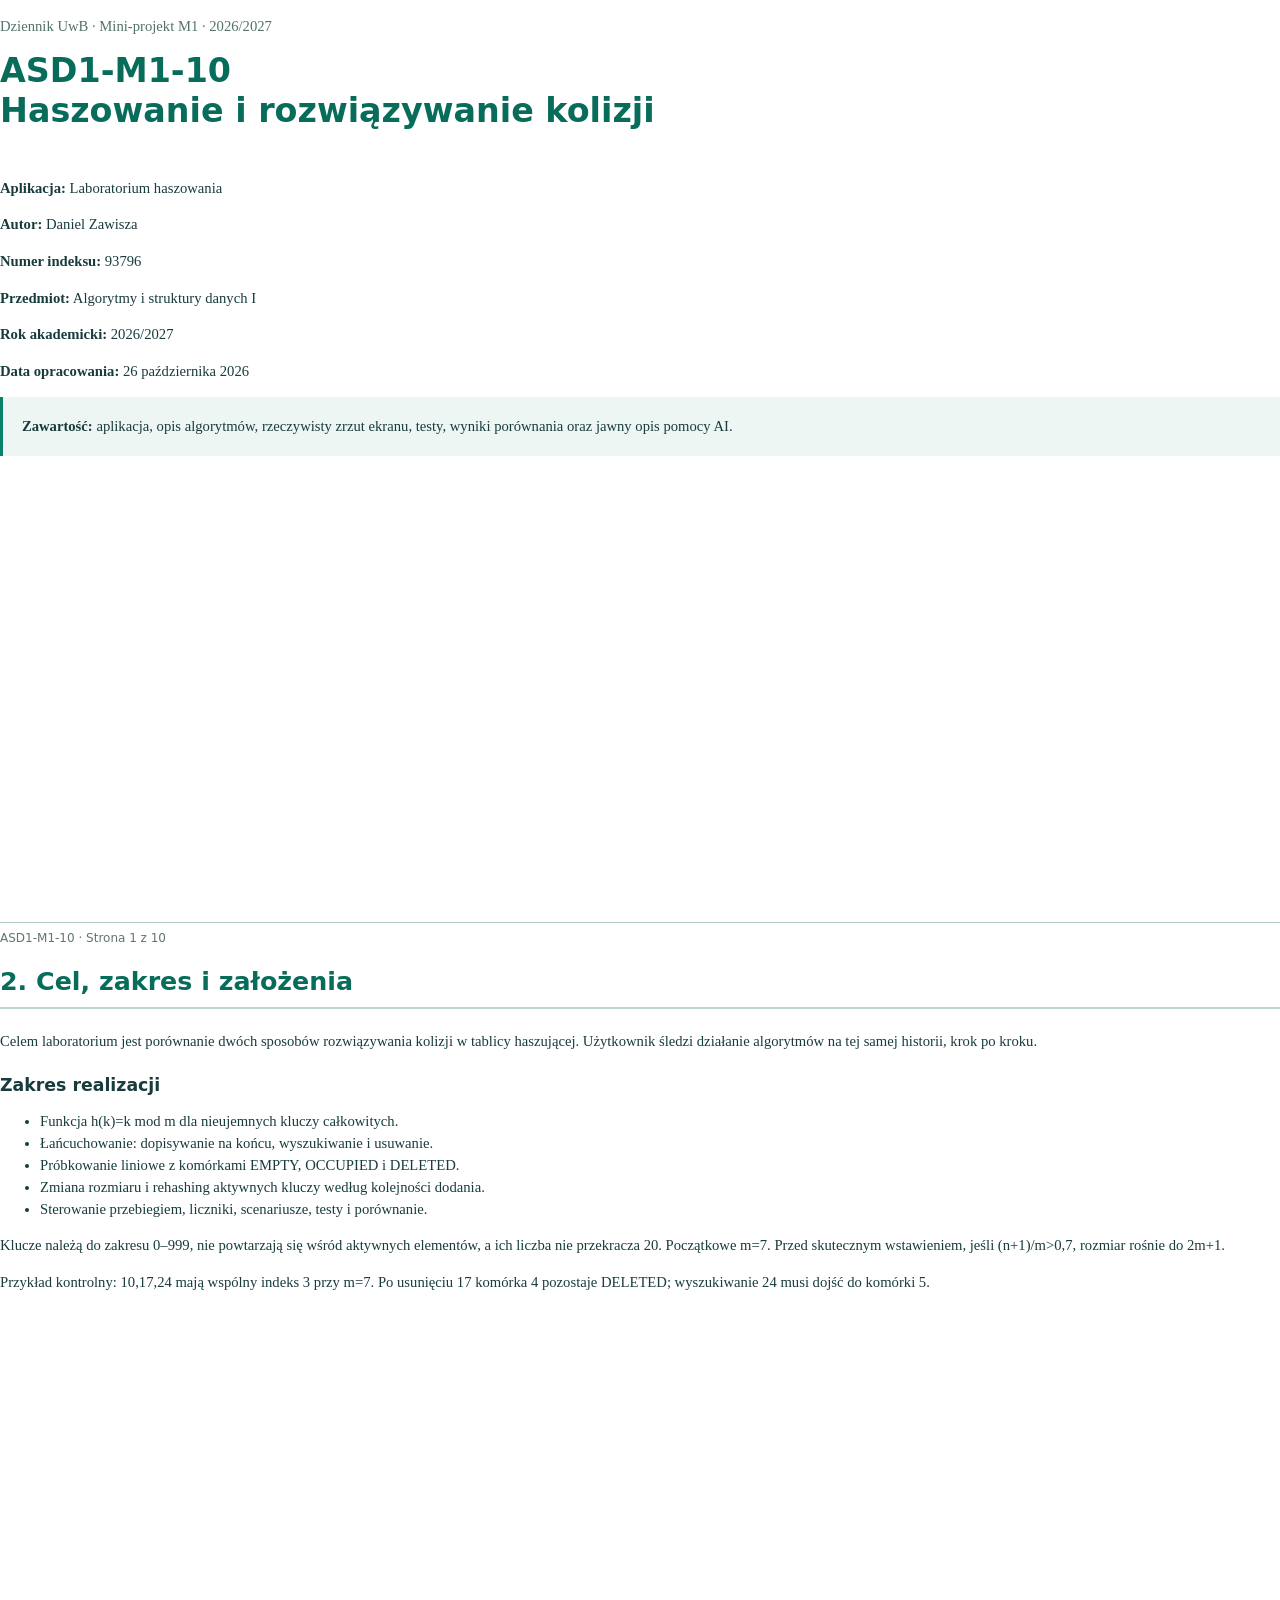
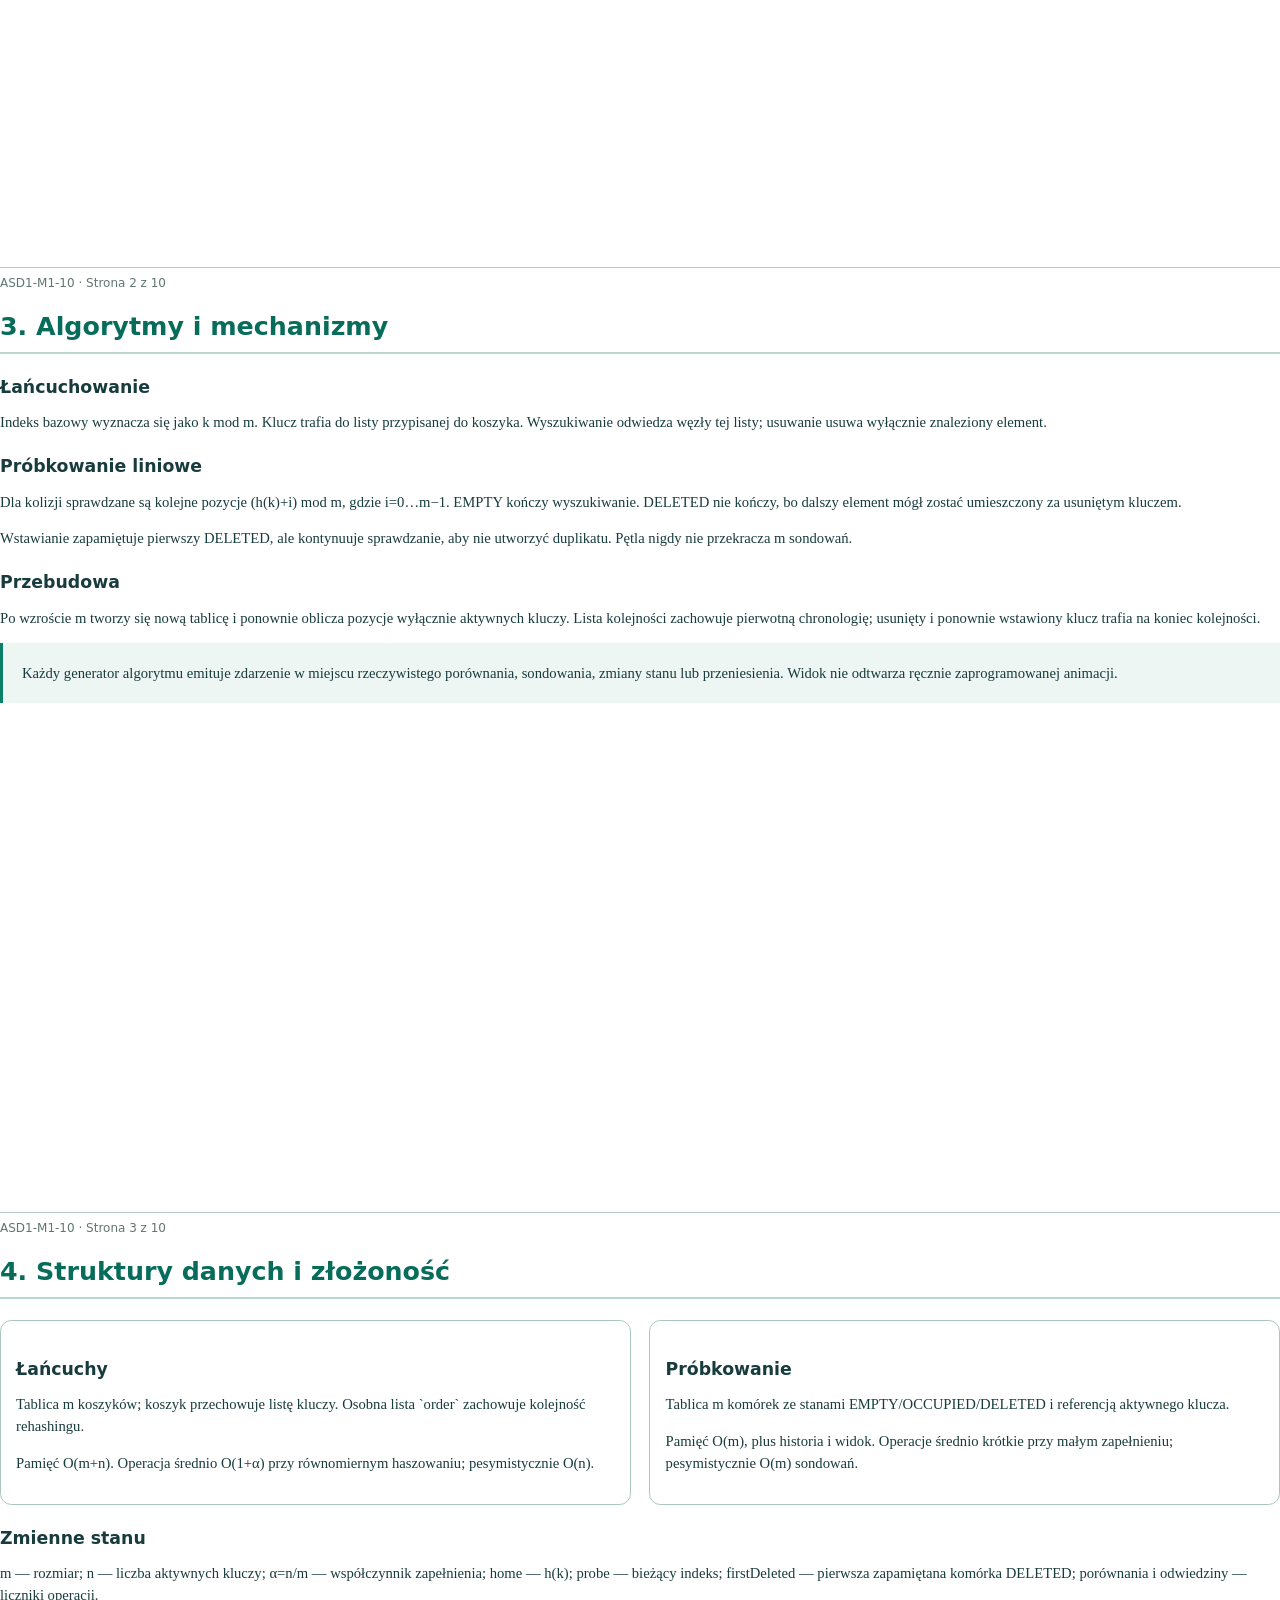
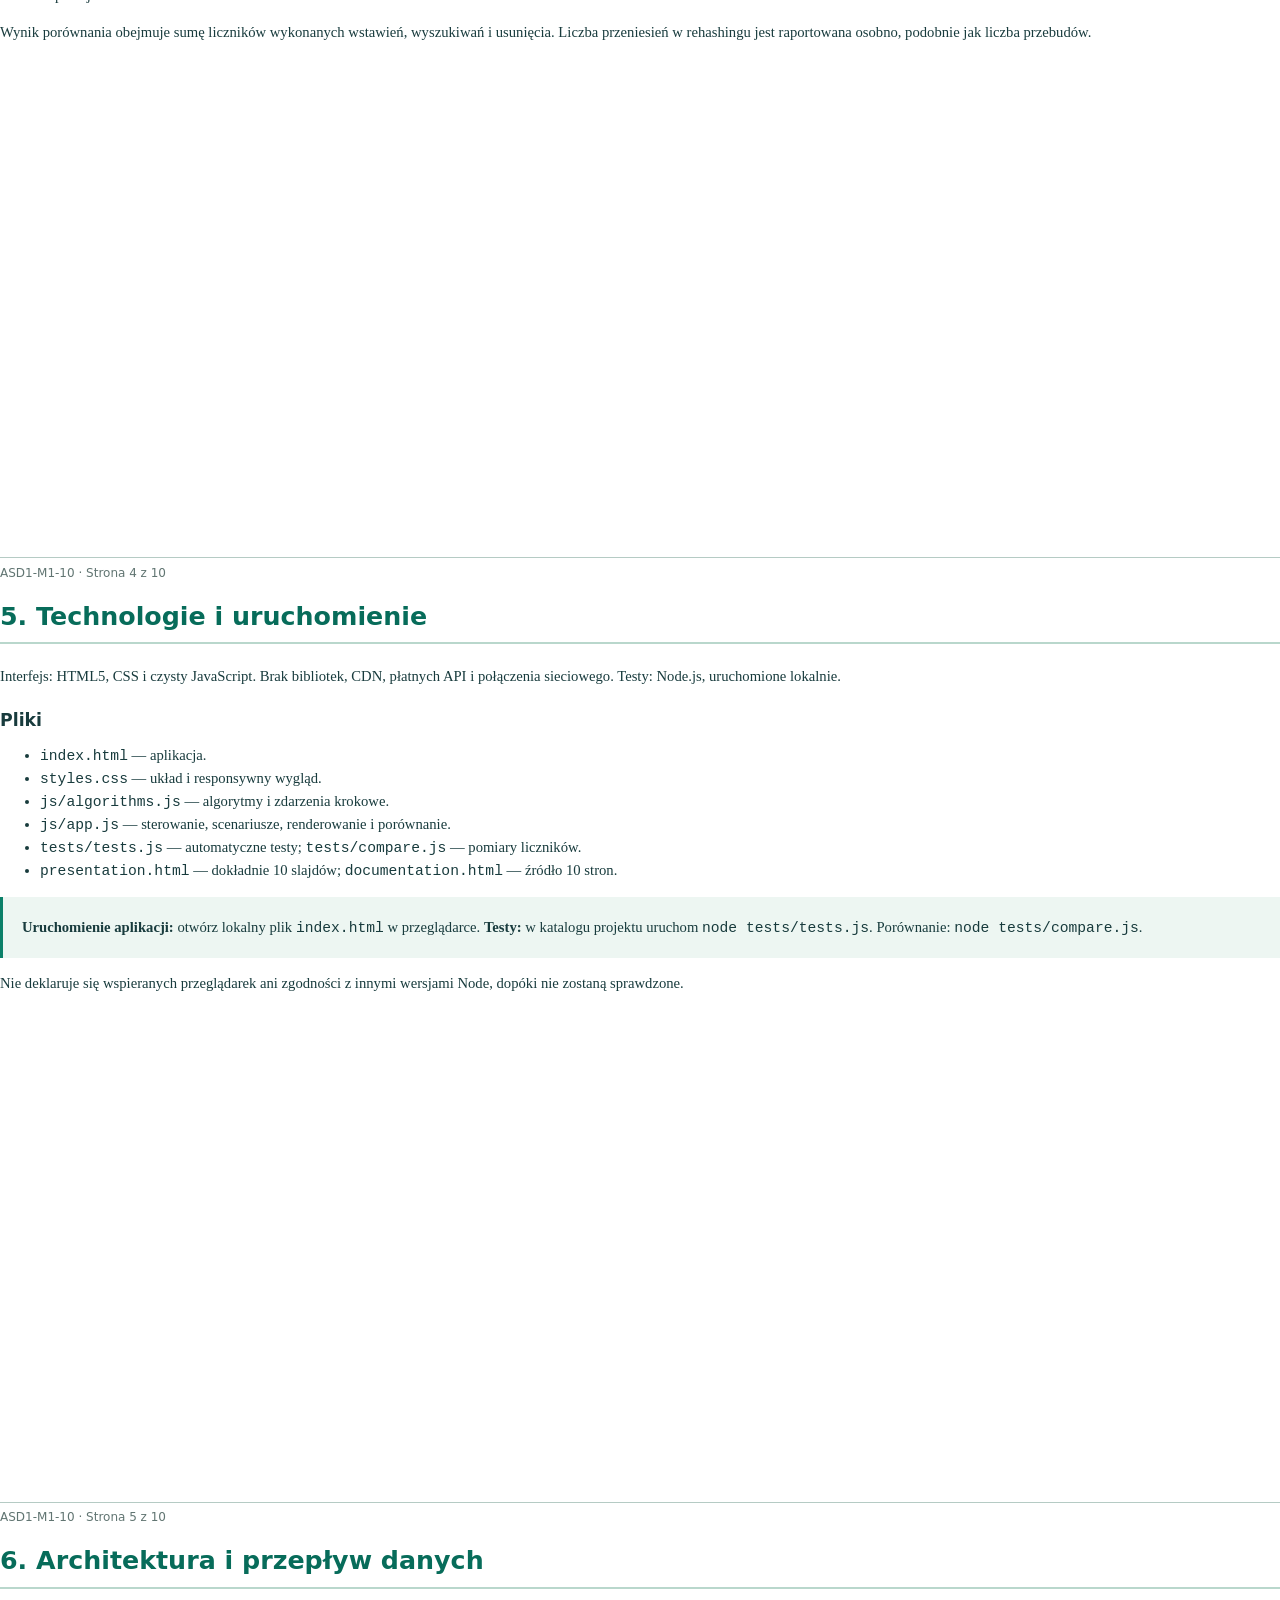
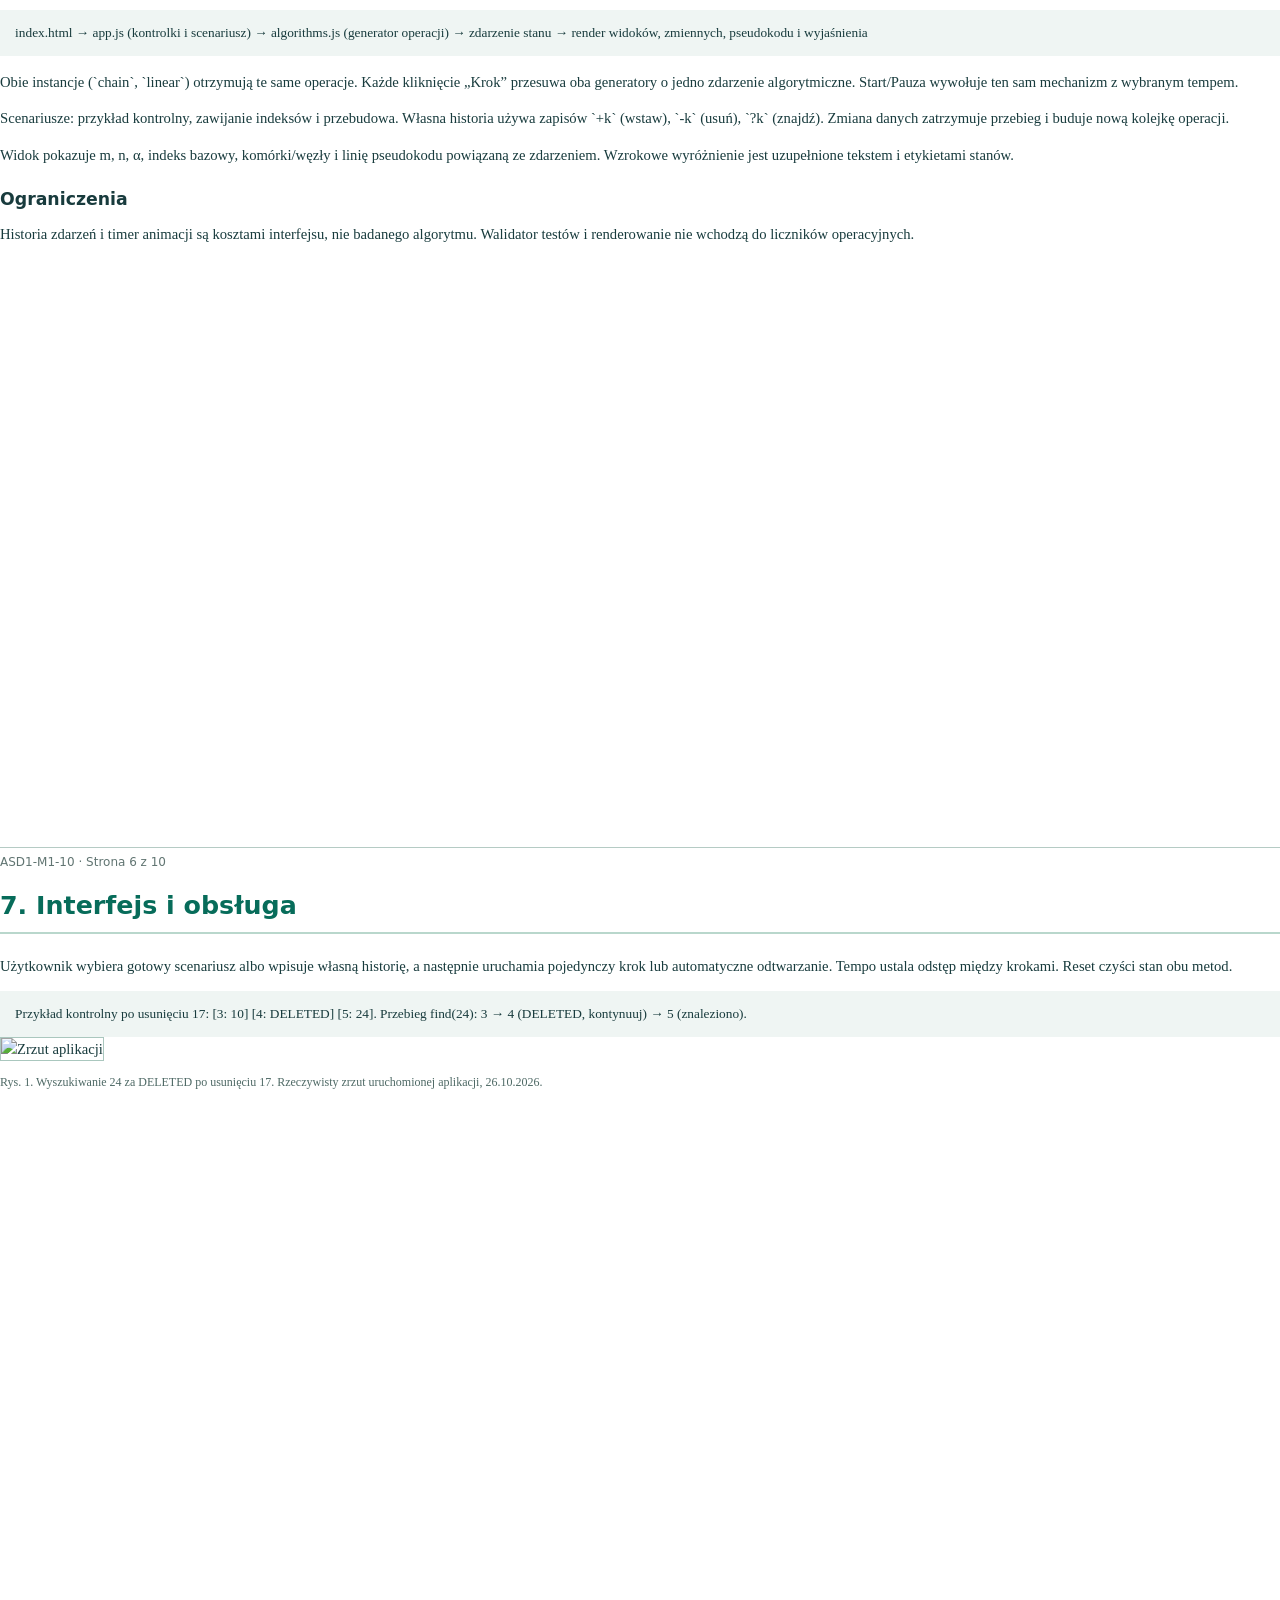
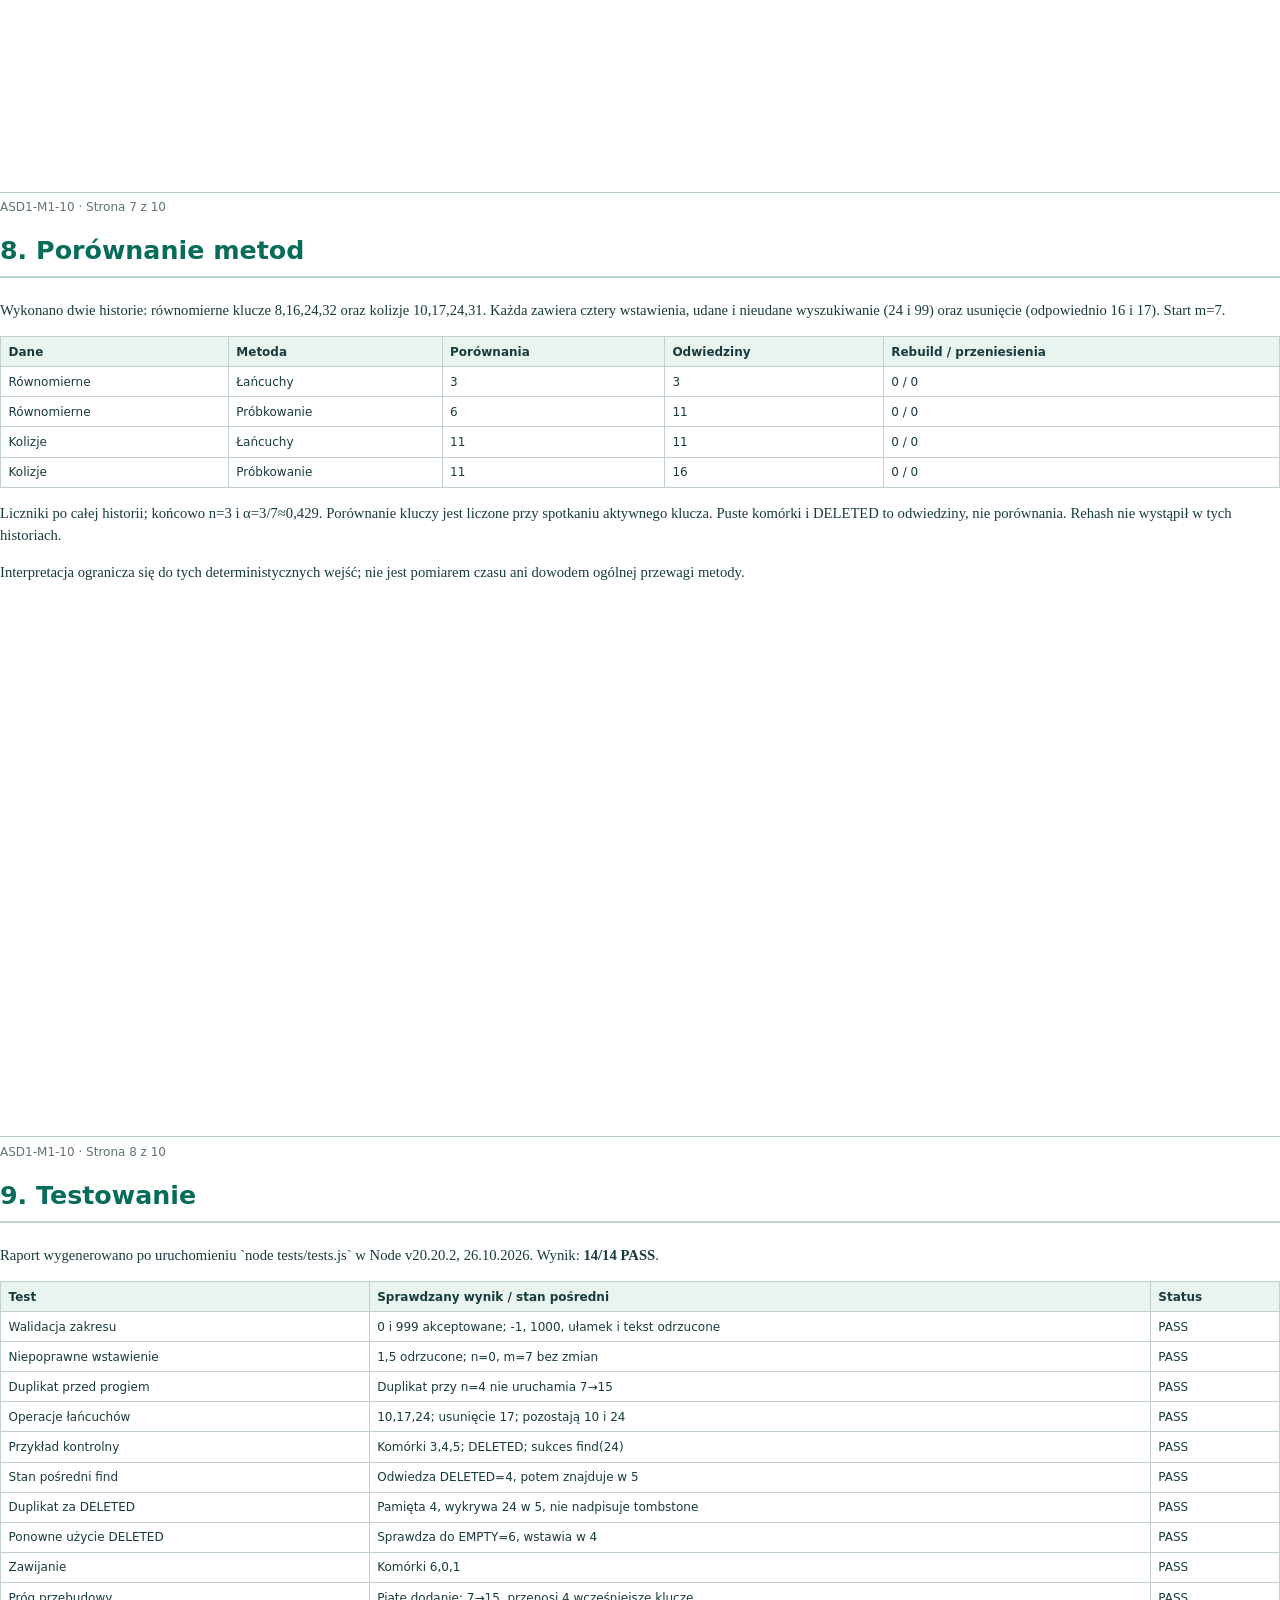
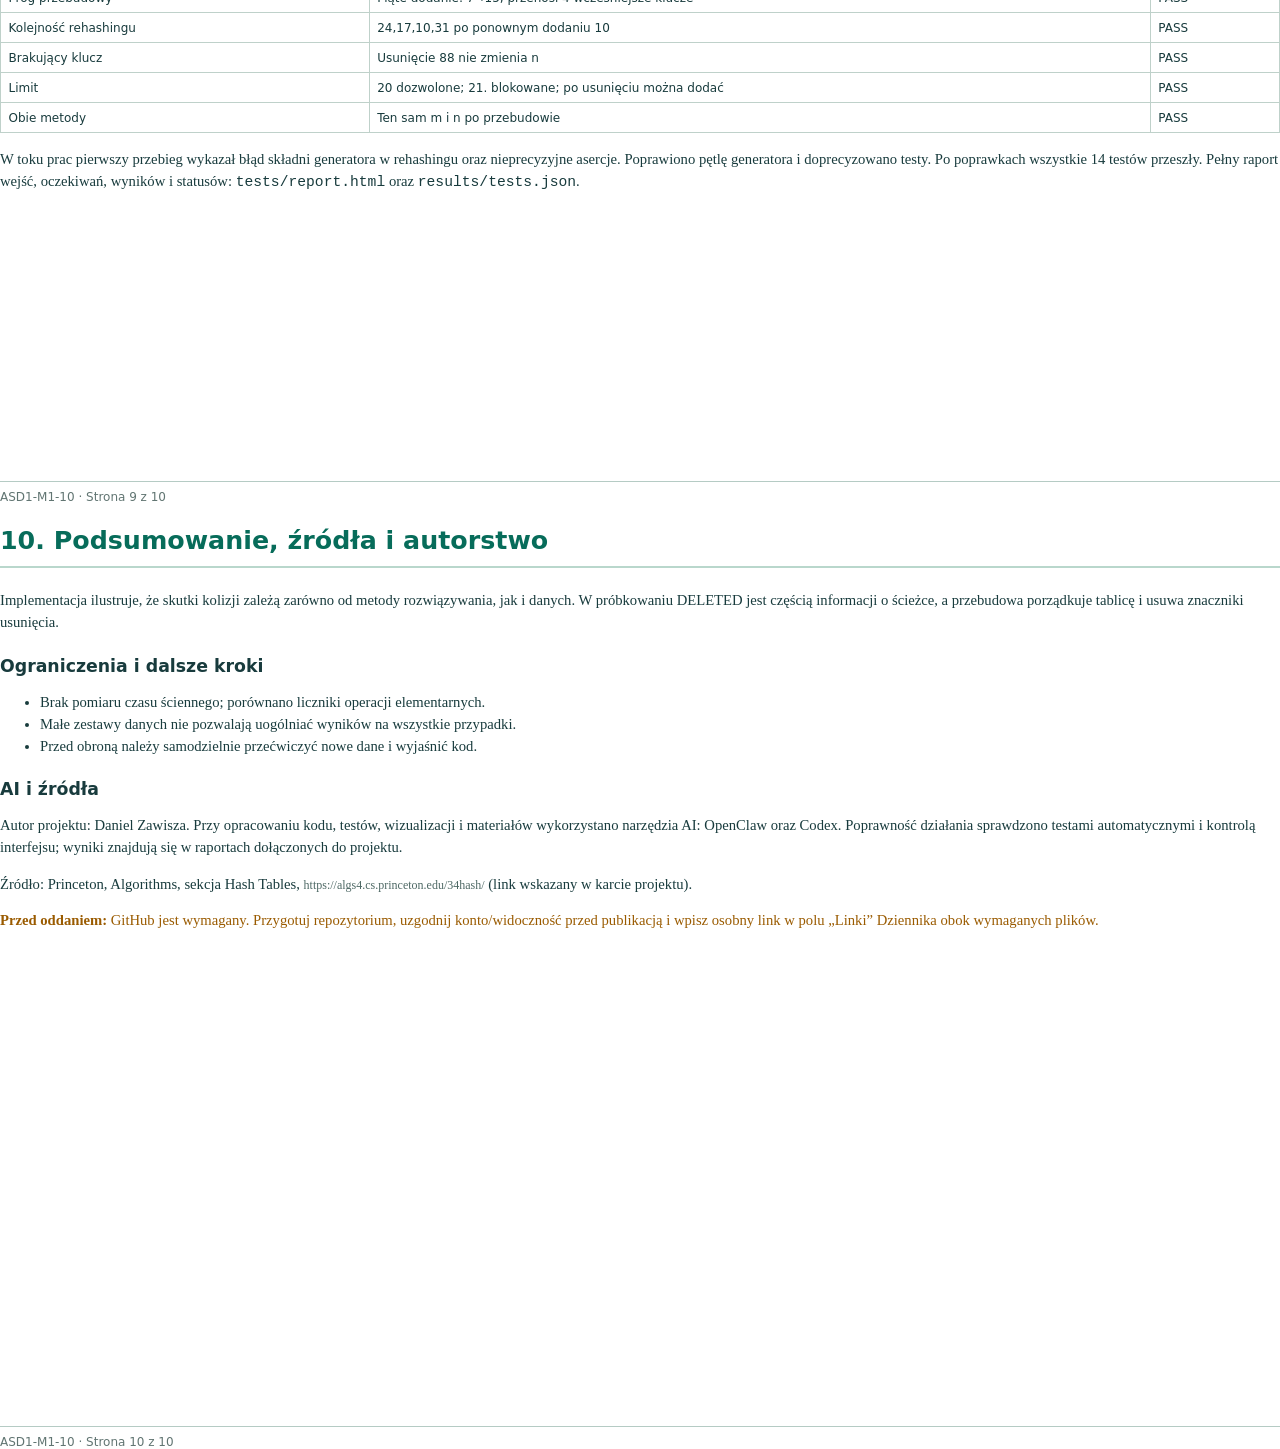
==== documentation.html @ 28f90161 "Dodaj aplikację, dokumentację i prezentację M1" ====
<!doctype html><html lang="pl"><head><meta charset="utf-8"><title>Dokumentacja ASD1-M1-10</title><style>
@page{size:A4;margin:18mm}*{box-sizing:border-box}body{font:11pt/1.5 Georgia,serif;color:#183b3d;margin:0}.page{height:250mm;display:flow-root;page-break-after:always;position:relative;padding-bottom:16mm}.page:last-child{page-break-after:auto}h1{font:700 25pt/1.2 system-ui;color:#076c5a;margin:0 0 12mm}h2{font:700 19pt system-ui;color:#076c5a;border-bottom:2px solid #b9d7cc;padding-bottom:3mm}h3{font:700 13pt system-ui;margin:6mm 0 2mm}.meta{color:#54716d}.footer{position:absolute;bottom:0;left:0;right:0;border-top:1px solid #b5cbc4;padding-top:2mm;font:9pt system-ui;color:#617572}.callout{padding:5mm;background:#edf6f2;border-left:3px solid #0b8069}.grid{display:grid;grid-template-columns:1fr 1fr;gap:5mm}.box{border:1px solid #aac7be;padding:4mm;border-radius:3mm}.table{width:100%;border-collapse:collapse;font:9pt system-ui}.table td,.table th{border:1px solid #bfd1ca;padding:2mm;text-align:left}.table th{background:#e9f4ef}.small{font-size:9pt;color:#4e6965}.state{font:10pt ui-monospace;background:#eff5f3;padding:4mm}.check{color:#08705c}.pending{color:#9a5b00}
</style></head><body>
<section class="page"><p class="meta">Dziennik UwB · Mini-projekt M1 · 2026/2027</p><h1>ASD1-M1-10<br>Haszowanie i rozwiązywanie kolizji</h1><p><strong>Aplikacja:</strong> Laboratorium haszowania</p><p><strong>Autor:</strong> Daniel Zawisza</p><p><strong>Numer indeksu:</strong> 93796</p><p><strong>Przedmiot:</strong> Algorytmy i struktury danych I</p><p><strong>Rok akademicki:</strong> 2026/2027</p><p><strong>Data opracowania:</strong> 26 października 2026</p><div class="callout"><strong>Zawartość:</strong> aplikacja, opis algorytmów, rzeczywisty zrzut ekranu, testy, wyniki porównania oraz jawny opis pomocy AI.</div><div class="footer">ASD1-M1-10 · Strona 1 z 10</div></section>
<section class="page"><h2>2. Cel, zakres i założenia</h2><p>Celem laboratorium jest porównanie dwóch sposobów rozwiązywania kolizji w tablicy haszującej. Użytkownik śledzi działanie algorytmów na tej samej historii, krok po kroku.</p><h3>Zakres realizacji</h3><ul><li>Funkcja h(k)=k mod m dla nieujemnych kluczy całkowitych.</li><li>Łańcuchowanie: dopisywanie na końcu, wyszukiwanie i usuwanie.</li><li>Próbkowanie liniowe z komórkami EMPTY, OCCUPIED i DELETED.</li><li>Zmiana rozmiaru i rehashing aktywnych kluczy według kolejności dodania.</li><li>Sterowanie przebiegiem, liczniki, scenariusze, testy i porównanie.</li></ul><p>Klucze należą do zakresu 0–999, nie powtarzają się wśród aktywnych elementów, a ich liczba nie przekracza 20. Początkowe m=7. Przed skutecznym wstawieniem, jeśli (n+1)/m&gt;0,7, rozmiar rośnie do 2m+1.</p><p>Przykład kontrolny: 10,17,24 mają wspólny indeks 3 przy m=7. Po usunięciu 17 komórka 4 pozostaje DELETED; wyszukiwanie 24 musi dojść do komórki 5.</p><div class="footer">ASD1-M1-10 · Strona 2 z 10</div></section>
<section class="page"><h2>3. Algorytmy i mechanizmy</h2><h3>Łańcuchowanie</h3><p>Indeks bazowy wyznacza się jako k mod m. Klucz trafia do listy przypisanej do koszyka. Wyszukiwanie odwiedza węzły tej listy; usuwanie usuwa wyłącznie znaleziony element.</p><h3>Próbkowanie liniowe</h3><p>Dla kolizji sprawdzane są kolejne pozycje (h(k)+i) mod m, gdzie i=0…m−1. EMPTY kończy wyszukiwanie. DELETED nie kończy, bo dalszy element mógł zostać umieszczony za usuniętym kluczem.</p><p>Wstawianie zapamiętuje pierwszy DELETED, ale kontynuuje sprawdzanie, aby nie utworzyć duplikatu. Pętla nigdy nie przekracza m sondowań.</p><h3>Przebudowa</h3><p>Po wzroście m tworzy się nową tablicę i ponownie oblicza pozycje wyłącznie aktywnych kluczy. Lista kolejności zachowuje pierwotną chronologię; usunięty i ponownie wstawiony klucz trafia na koniec kolejności.</p><div class="callout">Każdy generator algorytmu emituje zdarzenie w miejscu rzeczywistego porównania, sondowania, zmiany stanu lub przeniesienia. Widok nie odtwarza ręcznie zaprogramowanej animacji.</div><div class="footer">ASD1-M1-10 · Strona 3 z 10</div></section>
<section class="page"><h2>4. Struktury danych i złożoność</h2><div class="grid"><div class="box"><h3>Łańcuchy</h3><p>Tablica m koszyków; koszyk przechowuje listę kluczy. Osobna lista `order` zachowuje kolejność rehashingu.</p><p>Pamięć O(m+n). Operacja średnio O(1+α) przy równomiernym haszowaniu; pesymistycznie O(n).</p></div><div class="box"><h3>Próbkowanie</h3><p>Tablica m komórek ze stanami EMPTY/OCCUPIED/DELETED i referencją aktywnego klucza.</p><p>Pamięć O(m), plus historia i widok. Operacje średnio krótkie przy małym zapełnieniu; pesymistycznie O(m) sondowań.</p></div></div><h3>Zmienne stanu</h3><p>m — rozmiar; n — liczba aktywnych kluczy; α=n/m — współczynnik zapełnienia; home — h(k); probe — bieżący indeks; firstDeleted — pierwsza zapamiętana komórka DELETED; porównania i odwiedziny — liczniki operacji.</p><p>Wynik porównania obejmuje sumę liczników wykonanych wstawień, wyszukiwań i usunięcia. Liczba przeniesień w rehashingu jest raportowana osobno, podobnie jak liczba przebudów.</p><div class="footer">ASD1-M1-10 · Strona 4 z 10</div></section>
<section class="page"><h2>5. Technologie i uruchomienie</h2><p>Interfejs: HTML5, CSS i czysty JavaScript. Brak bibliotek, CDN, płatnych API i połączenia sieciowego. Testy: Node.js, uruchomione lokalnie.</p><h3>Pliki</h3><ul><li><code>index.html</code> — aplikacja.</li><li><code>styles.css</code> — układ i responsywny wygląd.</li><li><code>js/algorithms.js</code> — algorytmy i zdarzenia krokowe.</li><li><code>js/app.js</code> — sterowanie, scenariusze, renderowanie i porównanie.</li><li><code>tests/tests.js</code> — automatyczne testy; <code>tests/compare.js</code> — pomiary liczników.</li><li><code>presentation.html</code> — dokładnie 10 slajdów; <code>documentation.html</code> — źródło 10 stron.</li></ul><div class="callout"><strong>Uruchomienie aplikacji:</strong> otwórz lokalny plik <code>index.html</code> w przeglądarce. <strong>Testy:</strong> w katalogu projektu uruchom <code>node tests/tests.js</code>. Porównanie: <code>node tests/compare.js</code>.</div><p>Nie deklaruje się wspieranych przeglądarek ani zgodności z innymi wersjami Node, dopóki nie zostaną sprawdzone.</p><div class="footer">ASD1-M1-10 · Strona 5 z 10</div></section>
<section class="page"><h2>6. Architektura i przepływ danych</h2><div class="state">index.html → app.js (kontrolki i scenariusz) → algorithms.js (generator operacji) → zdarzenie stanu → render widoków, zmiennych, pseudokodu i wyjaśnienia</div><p>Obie instancje (`chain`, `linear`) otrzymują te same operacje. Każde kliknięcie „Krok” przesuwa oba generatory o jedno zdarzenie algorytmiczne. Start/Pauza wywołuje ten sam mechanizm z wybranym tempem.</p><p>Scenariusze: przykład kontrolny, zawijanie indeksów i przebudowa. Własna historia używa zapisów `+k` (wstaw), `-k` (usuń), `?k` (znajdź). Zmiana danych zatrzymuje przebieg i buduje nową kolejkę operacji.</p><p>Widok pokazuje m, n, α, indeks bazowy, komórki/węzły i linię pseudokodu powiązaną ze zdarzeniem. Wzrokowe wyróżnienie jest uzupełnione tekstem i etykietami stanów.</p><h3>Ograniczenia</h3><p>Historia zdarzeń i timer animacji są kosztami interfejsu, nie badanego algorytmu. Walidator testów i renderowanie nie wchodzą do liczników operacyjnych.</p><div class="footer">ASD1-M1-10 · Strona 6 z 10</div></section>
<section class="page"><h2>7. Interfejs i obsługa</h2><p>Użytkownik wybiera gotowy scenariusz albo wpisuje własną historię, a następnie uruchamia pojedynczy krok lub automatyczne odtwarzanie. Tempo ustala odstęp między krokami. Reset czyści stan obu metod.</p><div class="state">Przykład kontrolny po usunięciu 17: [3: 10] [4: DELETED] [5: 24].
Przebieg find(24): 3 → 4 (DELETED, kontynuuj) → 5 (znaleziono).</div><img src="assets/aplikacja.png" alt="Zrzut aplikacji" style="width:100%;border:1px solid #aac7be"><p class="small">Rys. 1. Wyszukiwanie 24 za DELETED po usunięciu 17. Rzeczywisty zrzut uruchomionej aplikacji, 26.10.2026.</p><div class="footer">ASD1-M1-10 · Strona 7 z 10</div></section>
<section class="page"><h2>8. Porównanie metod</h2><p>Wykonano dwie historie: równomierne klucze 8,16,24,32 oraz kolizje 10,17,24,31. Każda zawiera cztery wstawienia, udane i nieudane wyszukiwanie (24 i 99) oraz usunięcie (odpowiednio 16 i 17). Start m=7.</p><table class="table"><tr><th>Dane</th><th>Metoda</th><th>Porównania</th><th>Odwiedziny</th><th>Rebuild / przeniesienia</th></tr><tr><td>Równomierne</td><td>Łańcuchy</td><td>3</td><td>3</td><td>0 / 0</td></tr><tr><td>Równomierne</td><td>Próbkowanie</td><td>6</td><td>11</td><td>0 / 0</td></tr><tr><td>Kolizje</td><td>Łańcuchy</td><td>11</td><td>11</td><td>0 / 0</td></tr><tr><td>Kolizje</td><td>Próbkowanie</td><td>11</td><td>16</td><td>0 / 0</td></tr></table><p>Liczniki po całej historii; końcowo n=3 i α=3/7≈0,429. Porównanie kluczy jest liczone przy spotkaniu aktywnego klucza. Puste komórki i DELETED to odwiedziny, nie porównania. Rehash nie wystąpił w tych historiach.</p><p>Interpretacja ogranicza się do tych deterministycznych wejść; nie jest pomiarem czasu ani dowodem ogólnej przewagi metody.</p><div class="footer">ASD1-M1-10 · Strona 8 z 10</div></section>
<section class="page"><h2>9. Testowanie</h2><p>Raport wygenerowano po uruchomieniu `node tests/tests.js` w Node v20.20.2, 26.10.2026. Wynik: <strong>14/14 PASS</strong>.</p><table class="table"><tr><th>Test</th><th>Sprawdzany wynik / stan pośredni</th><th>Status</th></tr><tr><td>Walidacja zakresu</td><td>0 i 999 akceptowane; -1, 1000, ułamek i tekst odrzucone</td><td>PASS</td></tr><tr><td>Niepoprawne wstawienie</td><td>1,5 odrzucone; n=0, m=7 bez zmian</td><td>PASS</td></tr><tr><td>Duplikat przed progiem</td><td>Duplikat przy n=4 nie uruchamia 7→15</td><td>PASS</td></tr><tr><td>Operacje łańcuchów</td><td>10,17,24; usunięcie 17; pozostają 10 i 24</td><td>PASS</td></tr><tr><td>Przykład kontrolny</td><td>Komórki 3,4,5; DELETED; sukces find(24)</td><td>PASS</td></tr><tr><td>Stan pośredni find</td><td>Odwiedza DELETED=4, potem znajduje w 5</td><td>PASS</td></tr><tr><td>Duplikat za DELETED</td><td>Pamięta 4, wykrywa 24 w 5, nie nadpisuje tombstone</td><td>PASS</td></tr><tr><td>Ponowne użycie DELETED</td><td>Sprawdza do EMPTY=6, wstawia w 4</td><td>PASS</td></tr><tr><td>Zawijanie</td><td>Komórki 6,0,1</td><td>PASS</td></tr><tr><td>Próg przebudowy</td><td>Piąte dodanie: 7→15, przenosi 4 wcześniejsze klucze</td><td>PASS</td></tr><tr><td>Kolejność rehashingu</td><td>24,17,10,31 po ponownym dodaniu 10</td><td>PASS</td></tr><tr><td>Brakujący klucz</td><td>Usunięcie 88 nie zmienia n</td><td>PASS</td></tr><tr><td>Limit</td><td>20 dozwolone; 21. blokowane; po usunięciu można dodać</td><td>PASS</td></tr><tr><td>Obie metody</td><td>Ten sam m i n po przebudowie</td><td>PASS</td></tr></table><p>W toku prac pierwszy przebieg wykazał błąd składni generatora w rehashingu oraz nieprecyzyjne asercje. Poprawiono pętlę generatora i doprecyzowano testy. Po poprawkach wszystkie 14 testów przeszły. Pełny raport wejść, oczekiwań, wyników i statusów: <code>tests/report.html</code> oraz <code>results/tests.json</code>.</p><div class="footer">ASD1-M1-10 · Strona 9 z 10</div></section>
<section class="page"><h2>10. Podsumowanie, źródła i autorstwo</h2><p>Implementacja ilustruje, że skutki kolizji zależą zarówno od metody rozwiązywania, jak i danych. W próbkowaniu DELETED jest częścią informacji o ścieżce, a przebudowa porządkuje tablicę i usuwa znaczniki usunięcia.</p><h3>Ograniczenia i dalsze kroki</h3><ul><li>Brak pomiaru czasu ściennego; porównano liczniki operacji elementarnych.</li><li>Małe zestawy danych nie pozwalają uogólniać wyników na wszystkie przypadki.</li><li>Przed obroną należy samodzielnie przećwiczyć nowe dane i wyjaśnić kod.</li></ul><h3>AI i źródła</h3><p>Autor projektu: Daniel Zawisza. Przy opracowaniu kodu, testów, wizualizacji i materiałów wykorzystano narzędzia AI: OpenClaw oraz Codex. Poprawność działania sprawdzono testami automatycznymi i kontrolą interfejsu; wyniki znajdują się w raportach dołączonych do projektu.</p><p>Źródło: Princeton, Algorithms, sekcja Hash Tables, <span class="small">https://algs4.cs.princeton.edu/34hash/</span> (link wskazany w karcie projektu).</p><p class="pending"><strong>Przed oddaniem:</strong> GitHub jest wymagany. Przygotuj repozytorium, uzgodnij konto/widoczność przed publikacją i wpisz osobny link w polu „Linki” Dziennika obok wymaganych plików.</p><div class="footer">ASD1-M1-10 · Strona 10 z 10</div></section>
</body></html>
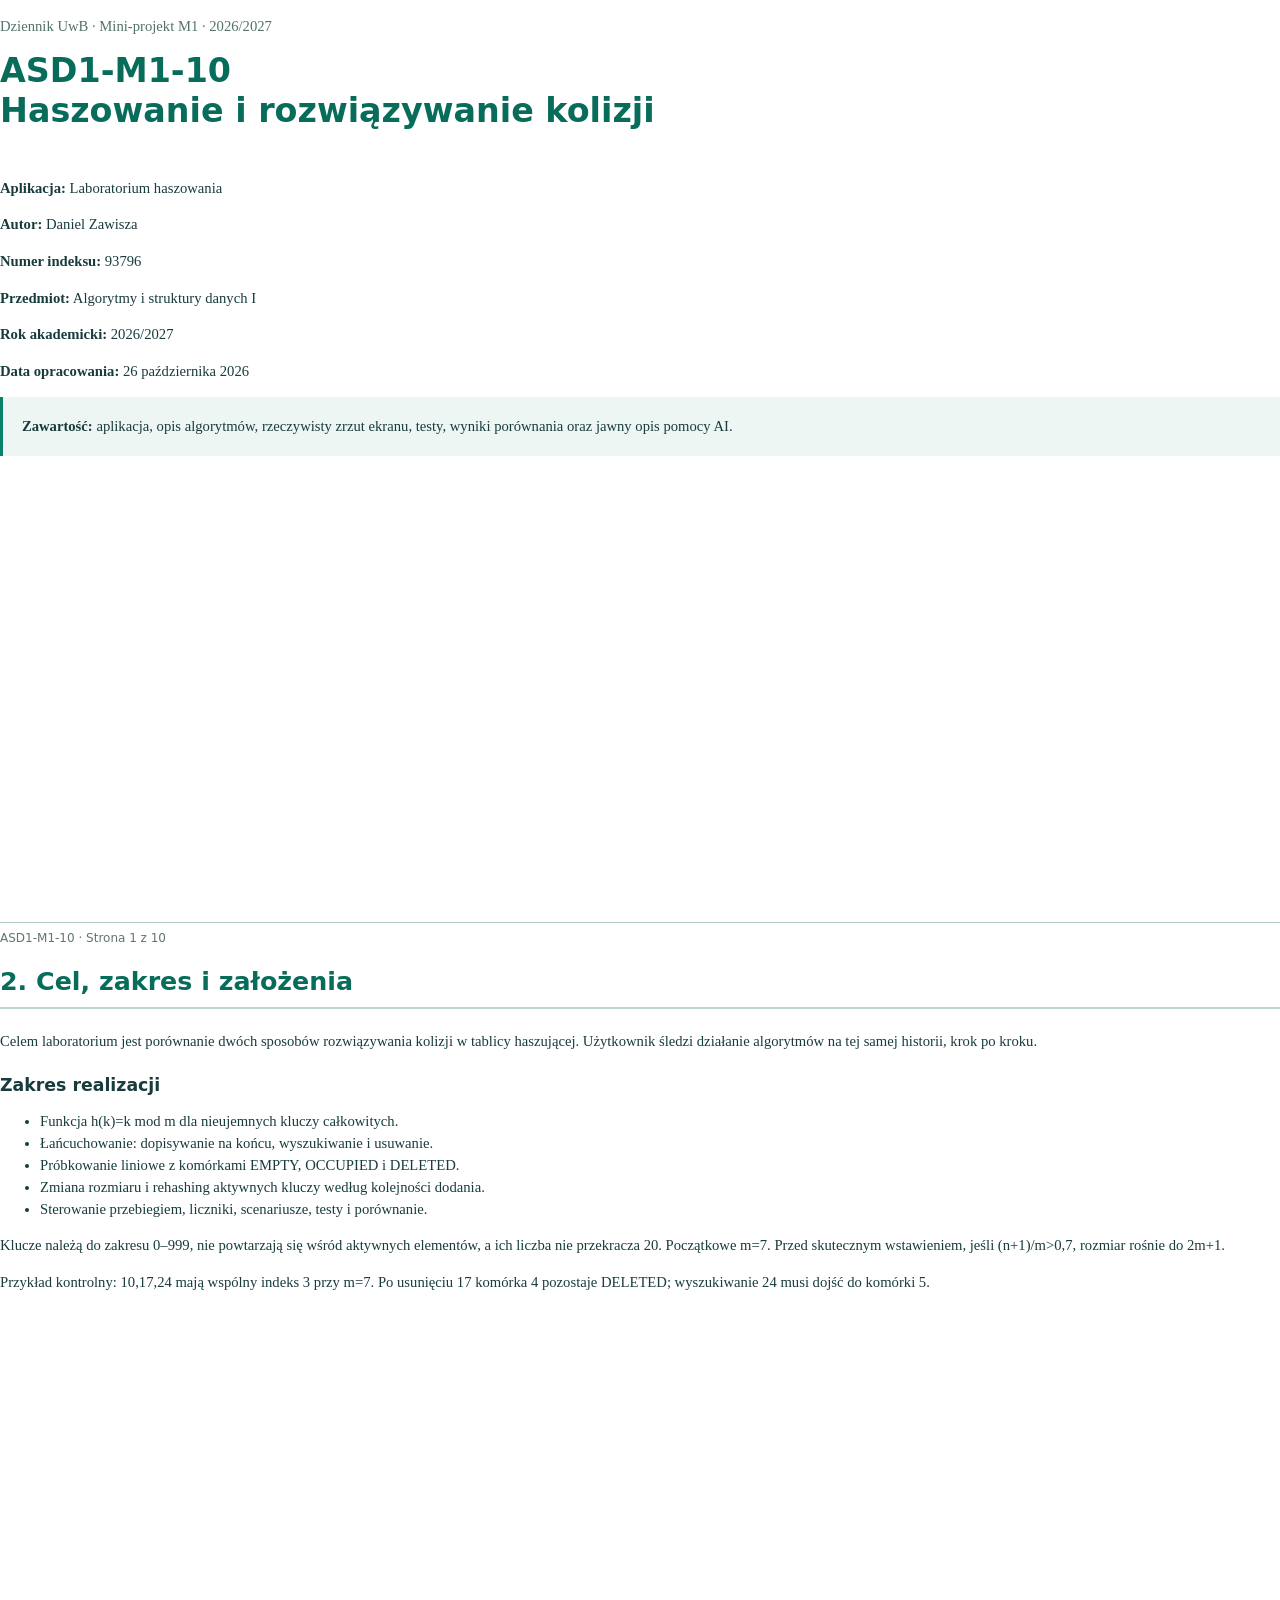
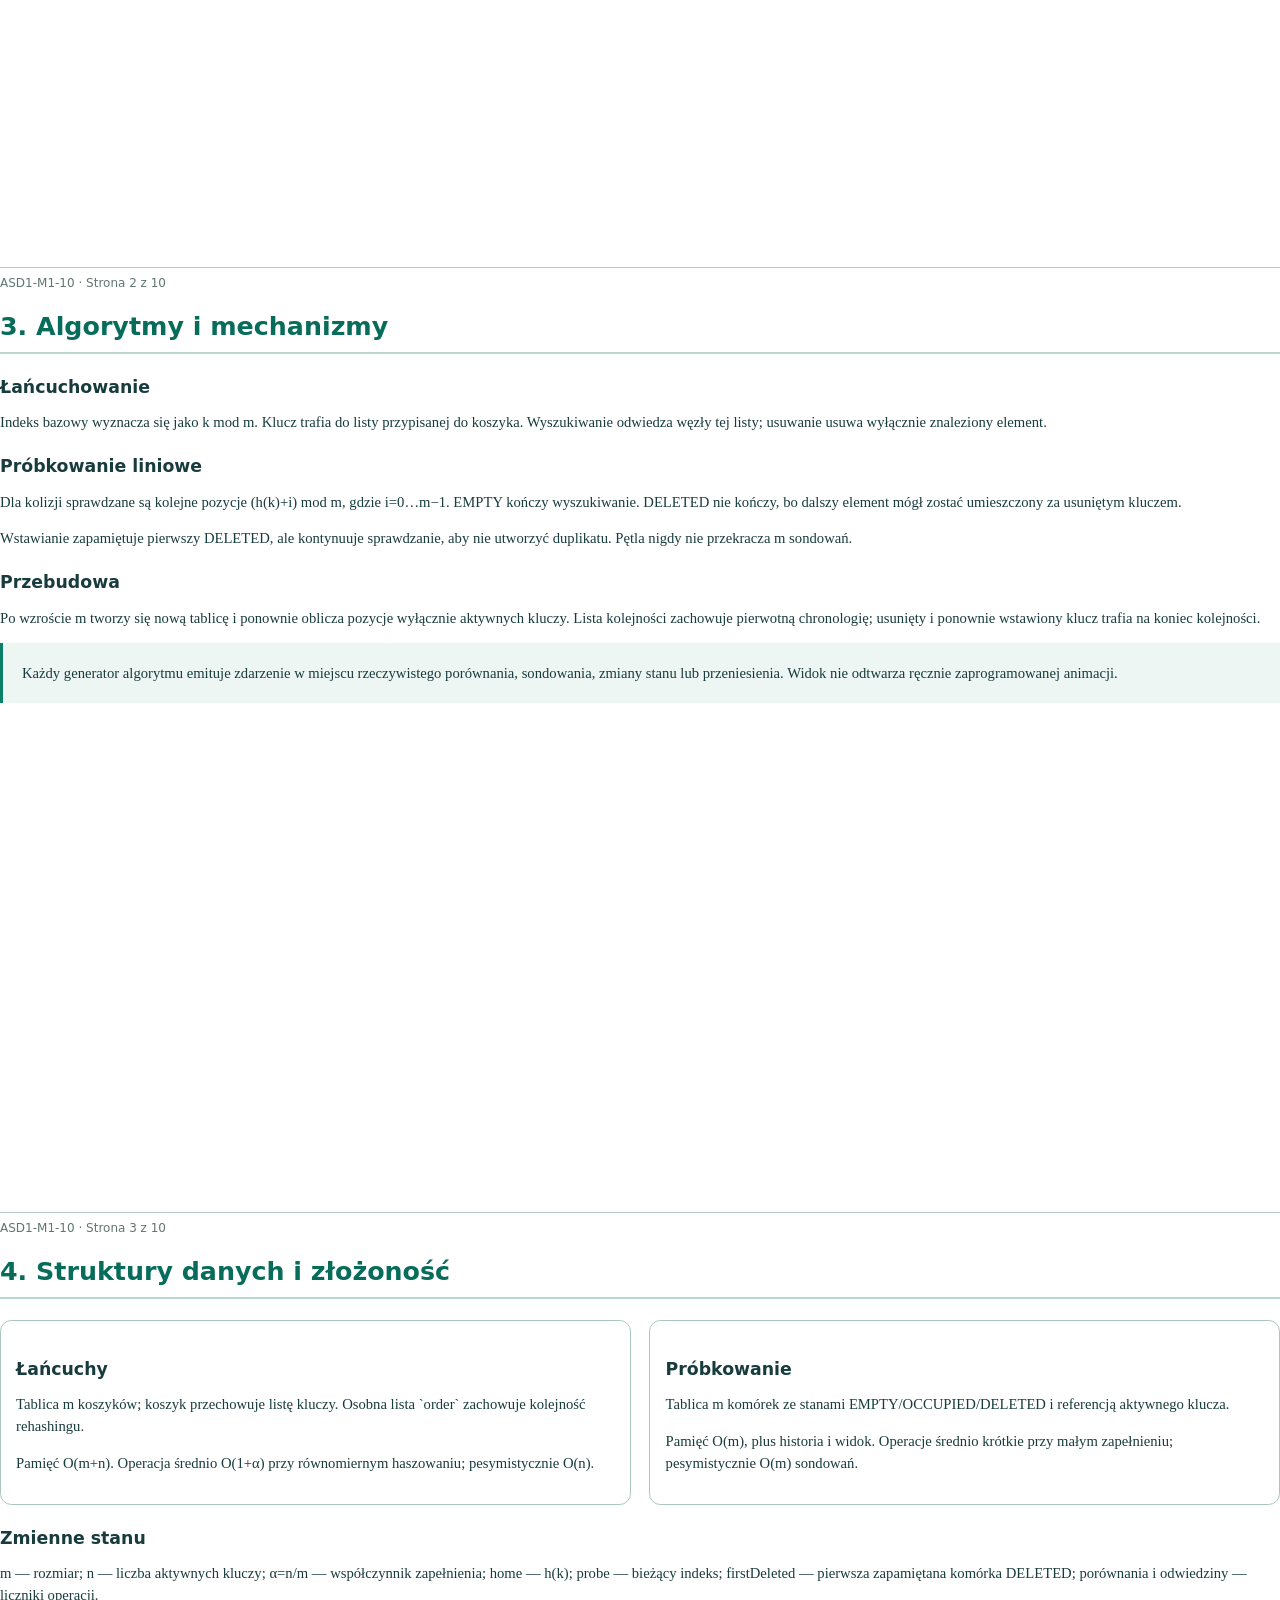
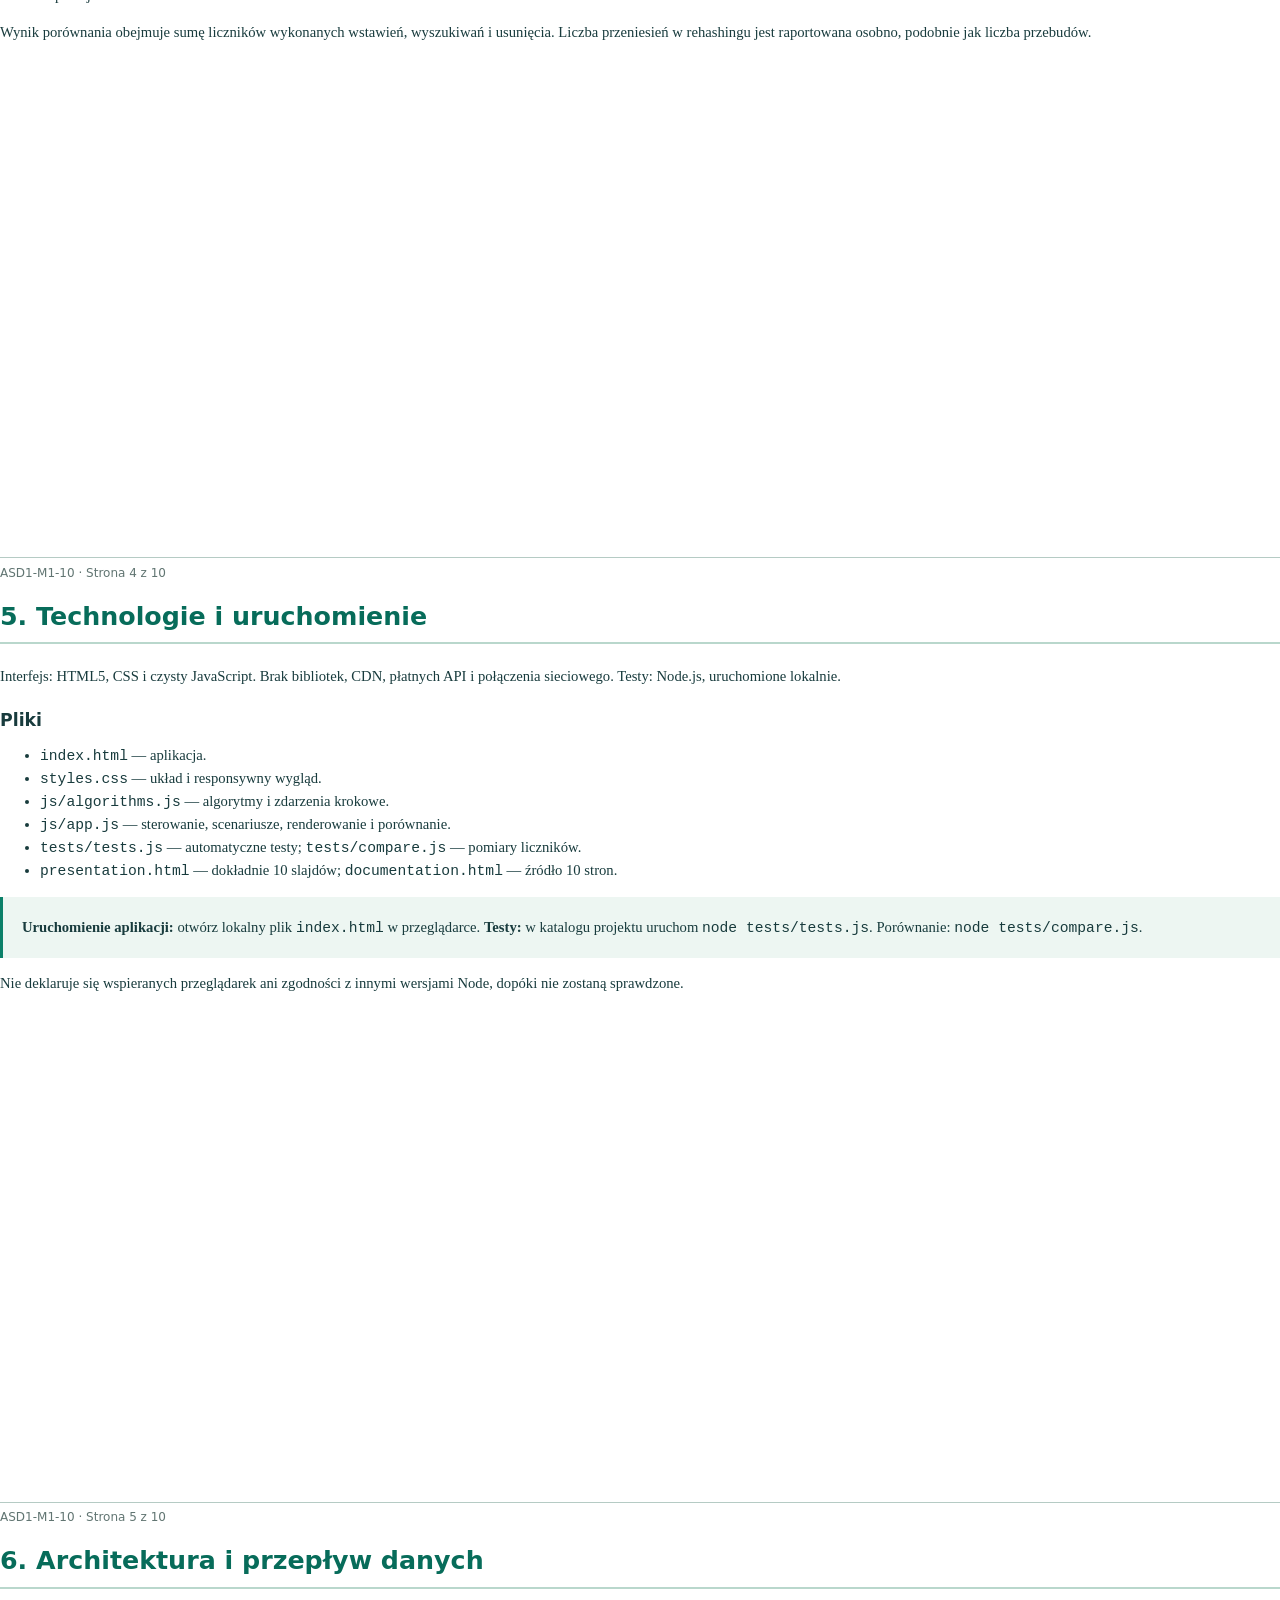
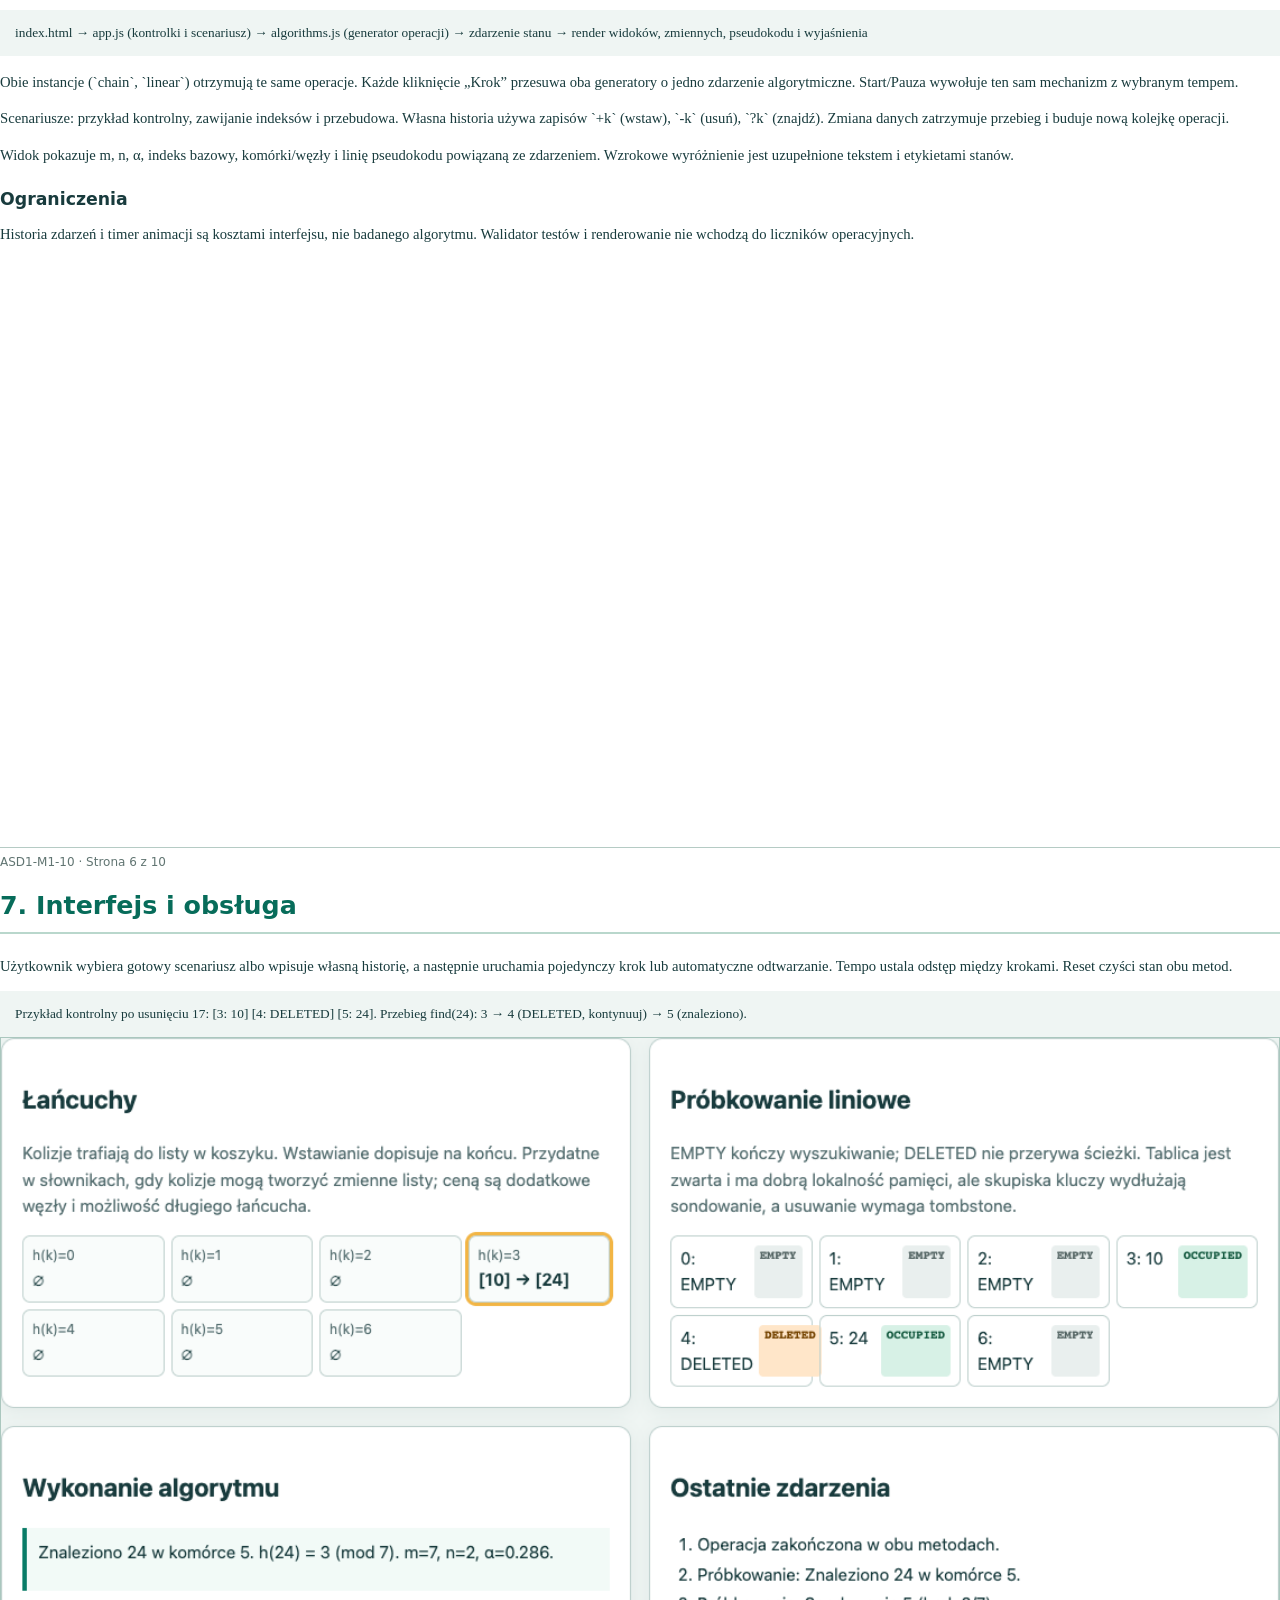
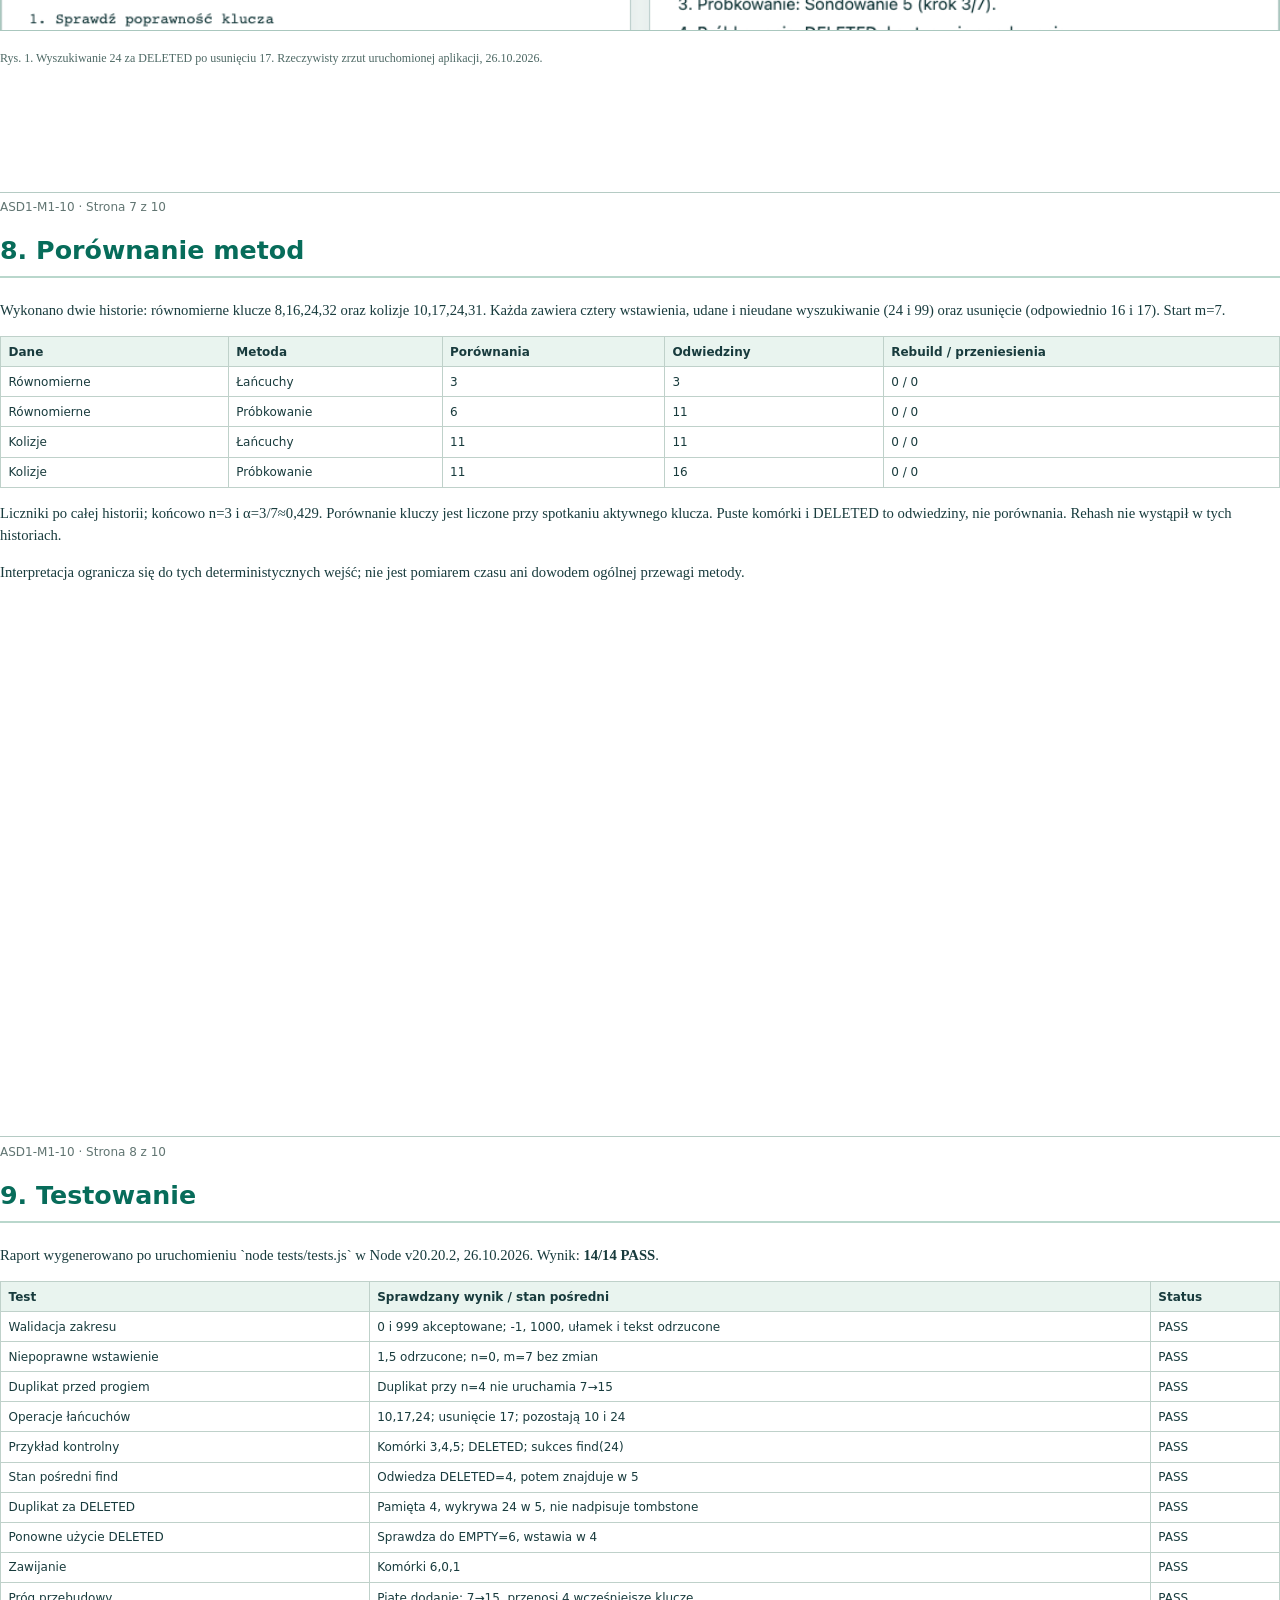
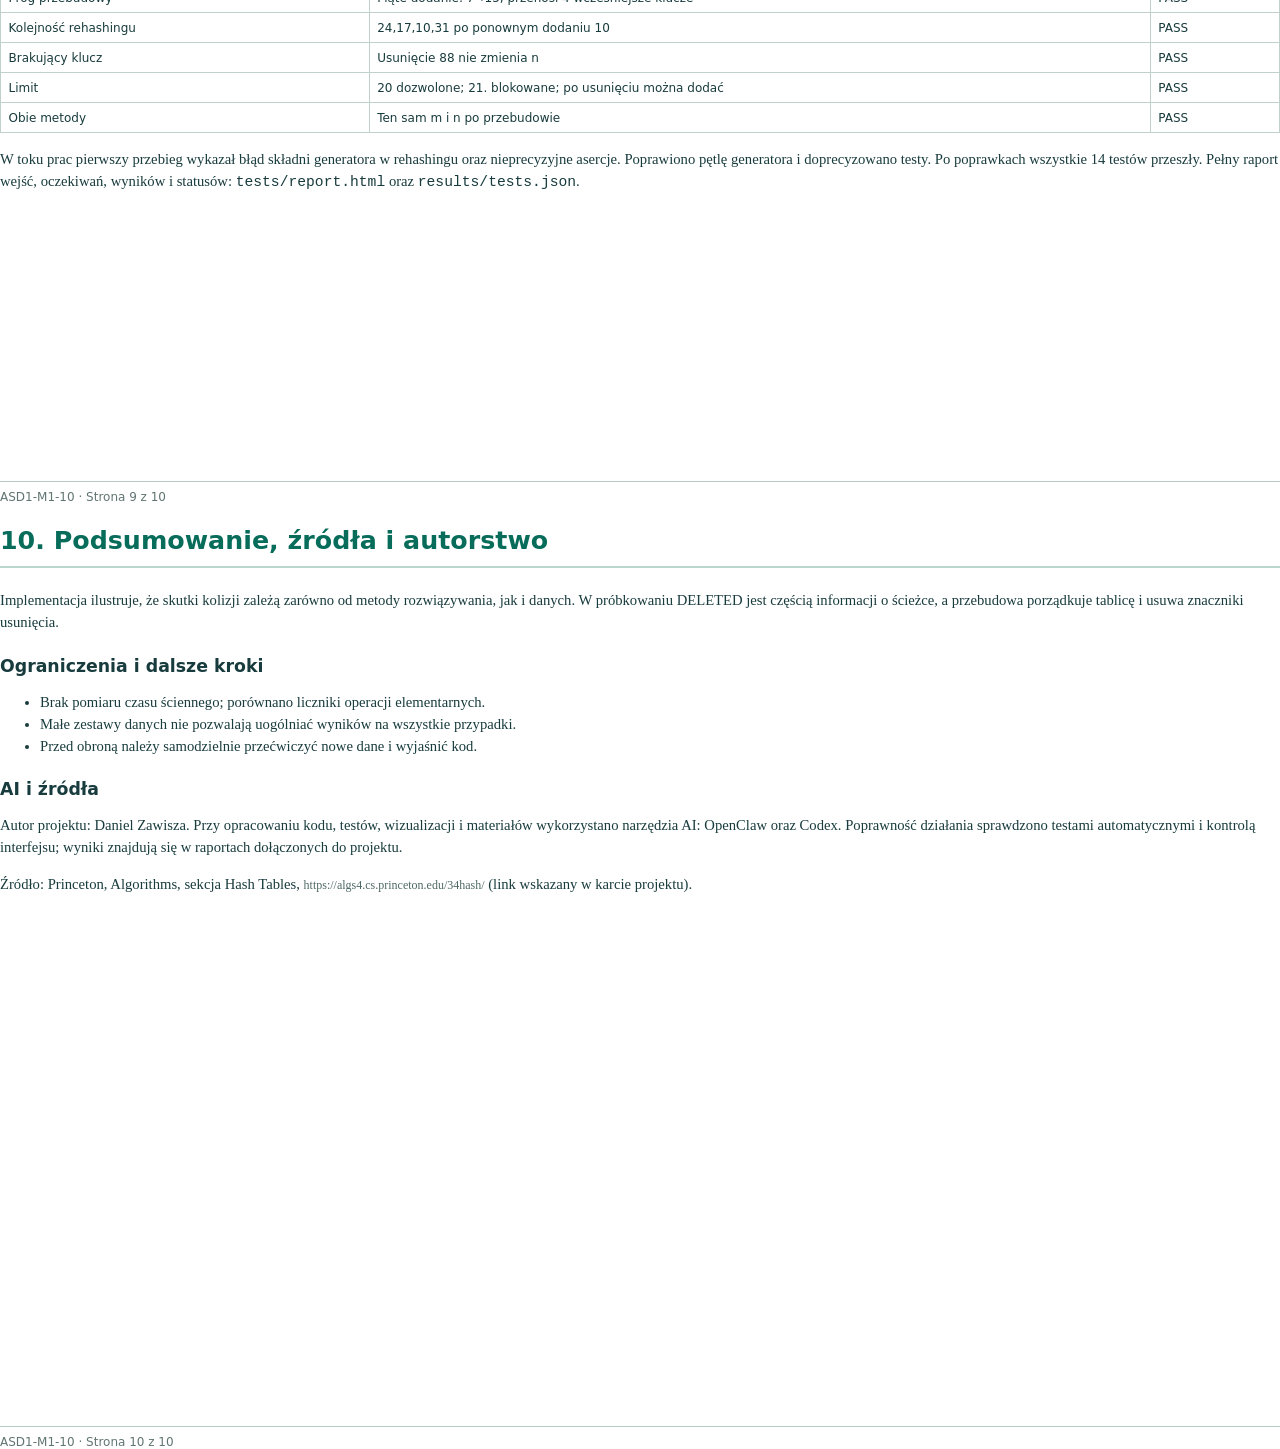
==== commit 3da4d6fc: "Update project documentation" ====
--- a/documentation.html
+++ b/documentation.html
@@ -11,5 +11,5 @@
 Przebieg find(24): 3 → 4 (DELETED, kontynuuj) → 5 (znaleziono).</div><img src="assets/aplikacja.png" alt="Zrzut aplikacji" style="width:100%;border:1px solid #aac7be"><p class="small">Rys. 1. Wyszukiwanie 24 za DELETED po usunięciu 17. Rzeczywisty zrzut uruchomionej aplikacji, 26.10.2026.</p><div class="footer">ASD1-M1-10 · Strona 7 z 10</div></section>
 <section class="page"><h2>8. Porównanie metod</h2><p>Wykonano dwie historie: równomierne klucze 8,16,24,32 oraz kolizje 10,17,24,31. Każda zawiera cztery wstawienia, udane i nieudane wyszukiwanie (24 i 99) oraz usunięcie (odpowiednio 16 i 17). Start m=7.</p><table class="table"><tr><th>Dane</th><th>Metoda</th><th>Porównania</th><th>Odwiedziny</th><th>Rebuild / przeniesienia</th></tr><tr><td>Równomierne</td><td>Łańcuchy</td><td>3</td><td>3</td><td>0 / 0</td></tr><tr><td>Równomierne</td><td>Próbkowanie</td><td>6</td><td>11</td><td>0 / 0</td></tr><tr><td>Kolizje</td><td>Łańcuchy</td><td>11</td><td>11</td><td>0 / 0</td></tr><tr><td>Kolizje</td><td>Próbkowanie</td><td>11</td><td>16</td><td>0 / 0</td></tr></table><p>Liczniki po całej historii; końcowo n=3 i α=3/7≈0,429. Porównanie kluczy jest liczone przy spotkaniu aktywnego klucza. Puste komórki i DELETED to odwiedziny, nie porównania. Rehash nie wystąpił w tych historiach.</p><p>Interpretacja ogranicza się do tych deterministycznych wejść; nie jest pomiarem czasu ani dowodem ogólnej przewagi metody.</p><div class="footer">ASD1-M1-10 · Strona 8 z 10</div></section>
 <section class="page"><h2>9. Testowanie</h2><p>Raport wygenerowano po uruchomieniu `node tests/tests.js` w Node v20.20.2, 26.10.2026. Wynik: <strong>14/14 PASS</strong>.</p><table class="table"><tr><th>Test</th><th>Sprawdzany wynik / stan pośredni</th><th>Status</th></tr><tr><td>Walidacja zakresu</td><td>0 i 999 akceptowane; -1, 1000, ułamek i tekst odrzucone</td><td>PASS</td></tr><tr><td>Niepoprawne wstawienie</td><td>1,5 odrzucone; n=0, m=7 bez zmian</td><td>PASS</td></tr><tr><td>Duplikat przed progiem</td><td>Duplikat przy n=4 nie uruchamia 7→15</td><td>PASS</td></tr><tr><td>Operacje łańcuchów</td><td>10,17,24; usunięcie 17; pozostają 10 i 24</td><td>PASS</td></tr><tr><td>Przykład kontrolny</td><td>Komórki 3,4,5; DELETED; sukces find(24)</td><td>PASS</td></tr><tr><td>Stan pośredni find</td><td>Odwiedza DELETED=4, potem znajduje w 5</td><td>PASS</td></tr><tr><td>Duplikat za DELETED</td><td>Pamięta 4, wykrywa 24 w 5, nie nadpisuje tombstone</td><td>PASS</td></tr><tr><td>Ponowne użycie DELETED</td><td>Sprawdza do EMPTY=6, wstawia w 4</td><td>PASS</td></tr><tr><td>Zawijanie</td><td>Komórki 6,0,1</td><td>PASS</td></tr><tr><td>Próg przebudowy</td><td>Piąte dodanie: 7→15, przenosi 4 wcześniejsze klucze</td><td>PASS</td></tr><tr><td>Kolejność rehashingu</td><td>24,17,10,31 po ponownym dodaniu 10</td><td>PASS</td></tr><tr><td>Brakujący klucz</td><td>Usunięcie 88 nie zmienia n</td><td>PASS</td></tr><tr><td>Limit</td><td>20 dozwolone; 21. blokowane; po usunięciu można dodać</td><td>PASS</td></tr><tr><td>Obie metody</td><td>Ten sam m i n po przebudowie</td><td>PASS</td></tr></table><p>W toku prac pierwszy przebieg wykazał błąd składni generatora w rehashingu oraz nieprecyzyjne asercje. Poprawiono pętlę generatora i doprecyzowano testy. Po poprawkach wszystkie 14 testów przeszły. Pełny raport wejść, oczekiwań, wyników i statusów: <code>tests/report.html</code> oraz <code>results/tests.json</code>.</p><div class="footer">ASD1-M1-10 · Strona 9 z 10</div></section>
-<section class="page"><h2>10. Podsumowanie, źródła i autorstwo</h2><p>Implementacja ilustruje, że skutki kolizji zależą zarówno od metody rozwiązywania, jak i danych. W próbkowaniu DELETED jest częścią informacji o ścieżce, a przebudowa porządkuje tablicę i usuwa znaczniki usunięcia.</p><h3>Ograniczenia i dalsze kroki</h3><ul><li>Brak pomiaru czasu ściennego; porównano liczniki operacji elementarnych.</li><li>Małe zestawy danych nie pozwalają uogólniać wyników na wszystkie przypadki.</li><li>Przed obroną należy samodzielnie przećwiczyć nowe dane i wyjaśnić kod.</li></ul><h3>AI i źródła</h3><p>Autor projektu: Daniel Zawisza. Przy opracowaniu kodu, testów, wizualizacji i materiałów wykorzystano narzędzia AI: OpenClaw oraz Codex. Poprawność działania sprawdzono testami automatycznymi i kontrolą interfejsu; wyniki znajdują się w raportach dołączonych do projektu.</p><p>Źródło: Princeton, Algorithms, sekcja Hash Tables, <span class="small">https://algs4.cs.princeton.edu/34hash/</span> (link wskazany w karcie projektu).</p><p class="pending"><strong>Przed oddaniem:</strong> GitHub jest wymagany. Przygotuj repozytorium, uzgodnij konto/widoczność przed publikacją i wpisz osobny link w polu „Linki” Dziennika obok wymaganych plików.</p><div class="footer">ASD1-M1-10 · Strona 10 z 10</div></section>
+<section class="page"><h2>10. Podsumowanie, źródła i autorstwo</h2><p>Implementacja ilustruje, że skutki kolizji zależą zarówno od metody rozwiązywania, jak i danych. W próbkowaniu DELETED jest częścią informacji o ścieżce, a przebudowa porządkuje tablicę i usuwa znaczniki usunięcia.</p><h3>Ograniczenia i dalsze kroki</h3><ul><li>Brak pomiaru czasu ściennego; porównano liczniki operacji elementarnych.</li><li>Małe zestawy danych nie pozwalają uogólniać wyników na wszystkie przypadki.</li><li>Przed obroną należy samodzielnie przećwiczyć nowe dane i wyjaśnić kod.</li></ul><h3>AI i źródła</h3><p>Autor projektu: Daniel Zawisza. Przy opracowaniu kodu, testów, wizualizacji i materiałów wykorzystano narzędzia AI: OpenClaw oraz Codex. Poprawność działania sprawdzono testami automatycznymi i kontrolą interfejsu; wyniki znajdują się w raportach dołączonych do projektu.</p><p>Źródło: Princeton, Algorithms, sekcja Hash Tables, <span class="small">https://algs4.cs.princeton.edu/34hash/</span> (link wskazany w karcie projektu).</p><div class="footer">ASD1-M1-10 · Strona 10 z 10</div></section>
 </body></html>
